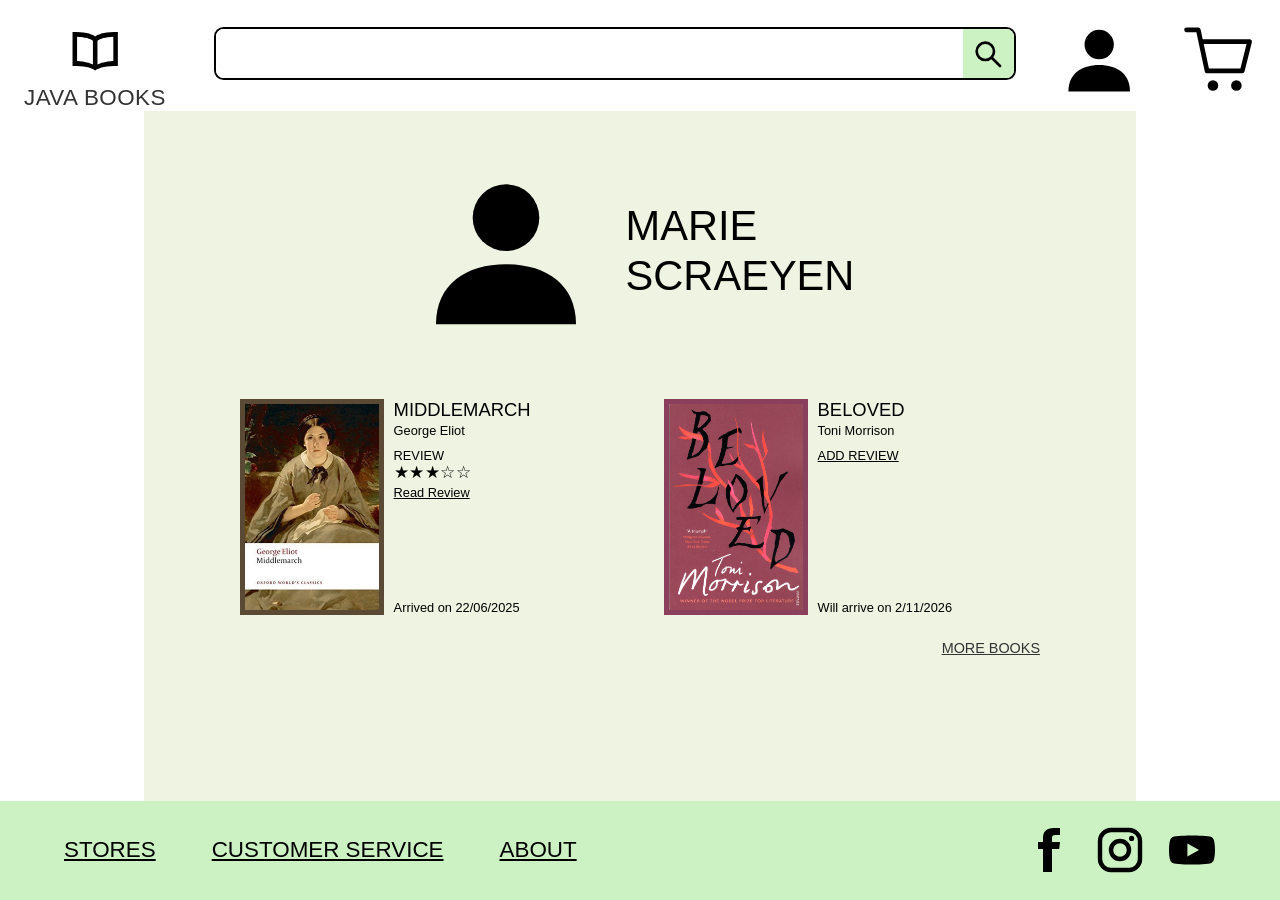
==== front_end/account.html @ ed9c6ef7 "Added a static bookstore website" ====
<!DOCTYPE html>
<html lang="en">
<head>
<meta charset="UTF-8">
<meta name="viewport" content="width=device-width, initial-scale=1">
<title>Marie Scraeyen – Java Books</title>
<link rel="stylesheet" href="style.css">
<link rel="stylesheet" href="account.css">
</head>
<body>

<header class="site-header">
  <a class="logo" href="index.html" aria-label="Java Books home">
    <svg viewBox="0 0 24 24" aria-hidden="true"><path d="M12 5.5C10 4 7 3.5 2 3.5v15c5 0 8 .5 10 2 2-1.5 5-2 10-2v-15c-5 0-8 .5-10 2zM4 5.6c3.6.2 5.8.8 7 1.8v10.5c-1.4-.8-3.4-1.3-7-1.6zm16 0v10.7c-3.6.3-5.6.8-7 1.6V7.4c1.2-1 3.4-1.6 7-1.8z"/></svg>
    <span>JAVA BOOKS</span>
  </a>

  <form class="search" role="search" action="#">
    <label class="visually-hidden" for="q">Search books</label>
    <input id="q" type="search" name="q">
    <button type="submit" aria-label="Search">
      <svg viewBox="0 0 24 24" aria-hidden="true"><circle cx="10" cy="10" r="6.5" fill="none" stroke="currentColor" stroke-width="2"/><path d="M15 15l6 6" stroke="currentColor" stroke-width="2" stroke-linecap="round"/></svg>
    </button>
  </form>

  <a class="icon-link" href="account.html" aria-label="Account">
    <svg viewBox="0 0 24 24" aria-hidden="true"><circle cx="12" cy="7" r="5"/><path d="M1.5 23c0-6 4.5-9 10.5-9s10.5 3 10.5 9z"/></svg>
  </a>
  <a class="icon-link" href="cart.html" aria-label="Cart">
    <svg viewBox="0 0 24 24" aria-hidden="true"><path d="M1 2h4l3 14h12l2.5-10H6" fill="none" stroke="currentColor" stroke-width="1.6" stroke-linejoin="round" stroke-linecap="round"/><circle cx="10" cy="21" r="1.8"/><circle cx="18" cy="21" r="1.8"/></svg>
  </a>
</header>

<main class="account">
  <section class="profile">
    <svg class="avatar" viewBox="0 0 24 24" role="img" aria-label="Profile picture"><circle cx="12" cy="7" r="5"/><path d="M1.5 23c0-6 4.5-9 10.5-9s10.5 3 10.5 9z"/></svg>
    <h1>MARIE<br>SCRAEYEN</h1>
  </section>

  <ul class="orders">
    <li class="order">
      <a href="product.html"><img class="cover middlemarch" src="assets/middlemarch.png" alt="Middlemarch cover"></a>
      <div class="order-info">
        <div>
          <h2>MIDDLEMARCH</h2>
          <p class="author">George Eliot</p>
          <p class="label">REVIEW</p>
          <p class="stars" role="img" aria-label="3 out of 5 stars">★★★☆☆</p>
          <a class="text-link" href="#">Read Review</a>
        </div>
        <p class="delivery">Arrived on <time datetime="2025-06-22">22/06/2025</time></p>
      </div>
    </li>

    <li class="order">
      <a href="product.html"><img class="cover beloved" src="assets/beloved.png" alt="Beloved cover"></a>
      <div class="order-info">
        <div>
          <h2>BELOVED</h2>
          <p class="author">Toni Morrison</p>
          <a class="text-link add-review" href="#">ADD REVIEW</a>
        </div>
        <p class="delivery">Will arrive on <time datetime="2026-11-02">2/11/2026</time></p>
      </div>
    </li>
  </ul>

  <div class="more-wrap"><a class="more" href="index.html">MORE BOOKS</a></div>
</main>

<footer class="site-footer">
  <nav aria-label="Footer">
    <a href="#">STORES</a>
    <a href="#">CUSTOMER SERVICE</a>
    <a href="#">ABOUT</a>
  </nav>
  <div class="social">
    <a href="#" aria-label="Facebook">
      <svg viewBox="0 0 24 24"><path d="M14 8V6c0-1 .3-1.5 1.7-1.5H18V1h-3.2C11.2 1 9.5 3 9.5 5.8V8H7v3.5h2.5V23H14V11.5h3.6L18 8z"/></svg>
    </a>
    <a href="#" aria-label="Instagram">
      <svg viewBox="0 0 24 24"><rect x="2" y="2" width="20" height="20" rx="5.5" fill="none" stroke="currentColor" stroke-width="2.2"/><circle cx="12" cy="12" r="4.5" fill="none" stroke="currentColor" stroke-width="2.2"/><circle cx="17.8" cy="6.2" r="1.3"/></svg>
    </a>
    <a href="#" aria-label="YouTube">
      <svg viewBox="0 0 24 24"><path d="M23 7.2c-.3-1.1-1-1.8-2.1-2C19 4.7 12 4.7 12 4.7s-7 0-8.9.5c-1.1.3-1.8 1-2.1 2C.5 9.1.5 12 .5 12s0 2.9.5 4.8c.3 1.1 1 1.8 2.1 2 1.9.5 8.9.5 8.9.5s7 0 8.9-.5c1.1-.3 1.8-1 2.1-2 .5-1.9.5-4.8.5-4.8s0-2.9-.5-4.8zM9.7 15.2V8.8l5.8 3.2z"/></svg>
    </a>
  </div>
</footer>

</body>
</html>
---- front_end/style.css ----
:root {
  --ink: #000;
  --text: #333;
  --mint: #ccf2c3;
  --page: #fff;
}

* { box-sizing: border-box; }

body {
  margin: 0;
  min-height: 100vh;
  display: flex;
  flex-direction: column;
  background: var(--page);
  color: var(--text);
  font-family: "Inter", "Helvetica Neue", Arial, sans-serif;
}

a { color: inherit; }
:focus-visible { outline: 3px solid #2b7a2b; outline-offset: 2px; }

.visually-hidden {
  position: absolute;
  width: 1px; height: 1px;
  overflow: hidden;
  clip: rect(0 0 0 0);
  white-space: nowrap;
}

/* ---------- Header ---------- */
.site-header {
  display: flex;
  align-items: center;
  gap: 3rem;
  padding: 1.5rem 1.5rem 0 1.5rem;
}

.logo {
  display: flex;
  flex-direction: column;
  align-items: center;
  gap: .4rem;
  text-decoration: none;
  font-size: 1.4rem;
  letter-spacing: .02em;
  color: var(--text);
}
.logo svg { width: 4.4rem; height: 3.4rem; fill: var(--ink); }

.search {
  flex: 1;
  display: flex;
  max-width: 75%;
  height: 3.3rem;
  border: 2px solid var(--ink);
  border-radius: .6rem;
  overflow: hidden;
  align-self: flex-start;
  margin-top: .2rem;
}
.search input {
  flex: 1;
  min-width: 0;
  border: 0;
  padding: 0 1rem;
  font: inherit;
  font-size: 1.1rem;
}
.search input:focus { outline: none; }
.search:focus-within { box-shadow: 0 0 0 3px #2b7a2b55; }
.search button {
  width: 3.2rem;
  border: 0;
  background: var(--mint);
  color: var(--ink);
  cursor: pointer;
  display: grid;
  place-items: center;
}
.search button svg { width: 2rem; height: 2rem; }

.icon-link { color: var(--ink); align-self: flex-start; }
.icon-link svg { width: 4.4rem; height: 4.4rem; fill: currentColor; display: block; }
.icon-link:last-child svg { width: 4.6rem; }

/* ---------- Book grid ---------- */
main {
  flex: 1;
  padding: 4rem 1.5rem 2rem;
  width: 100%;
  max-width: 62rem;
  margin: 0 auto;
}

.books {
  list-style: none;
  margin: 0;
  padding: 0;
  display: grid;
  grid-template-columns: repeat(3, 1fr);
  gap: 3rem;
}

.cover {
  display: block;
  width: 100%;
  aspect-ratio: 238 / 362;
  object-fit: cover;
  /* Fallback colours + alt text show if an image file is missing */
  background: #888;
  color: #fff;
  font-size: 1.2rem;
  text-align: center;
  padding: 1rem;
}
.cover.middlemarch { background: #5a4a35; }
.cover.beloved     { background: #8a3f5c; }
.cover.ulysses     { background: #3f8587; }

.books a { display: block; transition: transform .15s ease; }
.books a:hover { transform: translateY(-4px); }

.more {
  display: inline-block;
  margin-top: 1.4rem;
  font-size: 1.1rem;
  color: var(--text);
}

/* ---------- Footer ---------- */
.site-footer {
  background: var(--mint);
  display: flex;
  align-items: center;
  justify-content: space-between;
  flex-wrap: wrap;
  gap: 1rem;
  padding: 1.6rem 4rem;
}
.site-footer nav { display: flex; flex-wrap: wrap; gap: 3.5rem; }
.site-footer nav a { font-size: 1.4rem; color: var(--ink); }

.social { display: flex; align-items: center; gap: 1.5rem; }
.social a { color: var(--ink); }
.social svg { width: 3rem; height: 3rem; fill: currentColor; display: block; }

/* ---------- Small screens ---------- */
@media (max-width: 720px) {
  .site-header { flex-wrap: wrap; gap: 1rem; }
  .search { order: 5; flex-basis: 100%; max-width: none; }
  .icon-link { margin-left: auto; }
  .icon-link + .icon-link { margin-left: 0; }
  .books { grid-template-columns: 1fr; max-width: 20rem; margin: 0 auto; }
  .site-footer { padding: 1.4rem 1.5rem; }
  .site-footer nav { gap: 1.5rem; }
  .site-footer nav a { font-size: 1.1rem; }
}

@media (prefers-reduced-motion: reduce) {
  .books a { transition: none; }
  .books a:hover { transform: none; }
}
---- front_end/account.css ----
/* Account page – builds on style.css (header, footer, .cover, .more) */

main.account {
  max-width: 62rem;
  padding-top: 2.5rem;
  background-color: #eef3e2;
}

/* ---------- Profile ---------- */
.profile {
  display: flex;
  align-items: center;
  justify-content: center;
  gap: 2.5rem;
  margin-bottom: 3rem;
  width: 100%;
  height: 200px;
}

.avatar {
  width: 10rem;
  height: 10rem;
  fill: var(--ink);
  flex: none;
}

.profile h1 {
  margin: 0;
  font-size: 2.6rem;
  font-weight: 400;
  line-height: 1.2;
  color: var(--ink);
}

/* ---------- Orders ---------- */
.orders {
  list-style: none;
  margin: 0;
  padding: 0;
  display: grid;
  grid-template-columns: repeat(2, minmax(0, 1fr));
  gap: 2rem 3rem;
  max-width: 50rem;
  margin-inline: auto;
  height: 50%;
}

.order {
  display: flex;
  gap: .6rem;
}

.order .cover {
  width: 9rem;
  flex: none;
  aspect-ratio: 2 / 3;
  padding: .3rem;
  font-size: .65rem;
}

.order > a { display: block; flex: none; }

.order-info {
  display: flex;
  flex-direction: column;
  justify-content: space-between;
  min-width: 0;
  color: var(--ink);
}

.order-info h2 {
  margin: 0;
  font-size: 1.15rem;
  font-weight: 400;
}

.order-info p { margin: 0; }

.author {
  font-size: .8rem;
  margin-top: .15rem !important;
}

.label {
  font-size: .8rem;
  margin-top: .6rem !important;
}

.stars {
  font-size: 1.05rem;
  line-height: 1.2;
  letter-spacing: .03em;
}

.text-link {
  display: inline-block;
  font-size: .8rem;
  color: var(--ink);
}

.add-review { margin-top: .6rem; }

.delivery { font-size: .8rem; }

.more-wrap {
  max-width: 50rem;
  margin: 1.5rem auto 0;
  text-align: right;
}
.more-wrap .more { margin-top: 0; font-size: .9rem; }

/* ---------- Responsive ---------- */
@media (max-width: 720px) {
  .profile { gap: 1.2rem; }
  .avatar { width: 5.5rem; height: 5.5rem; }
  .profile h1 { font-size: 1.8rem; }
  .orders { grid-template-columns: 1fr; }
}
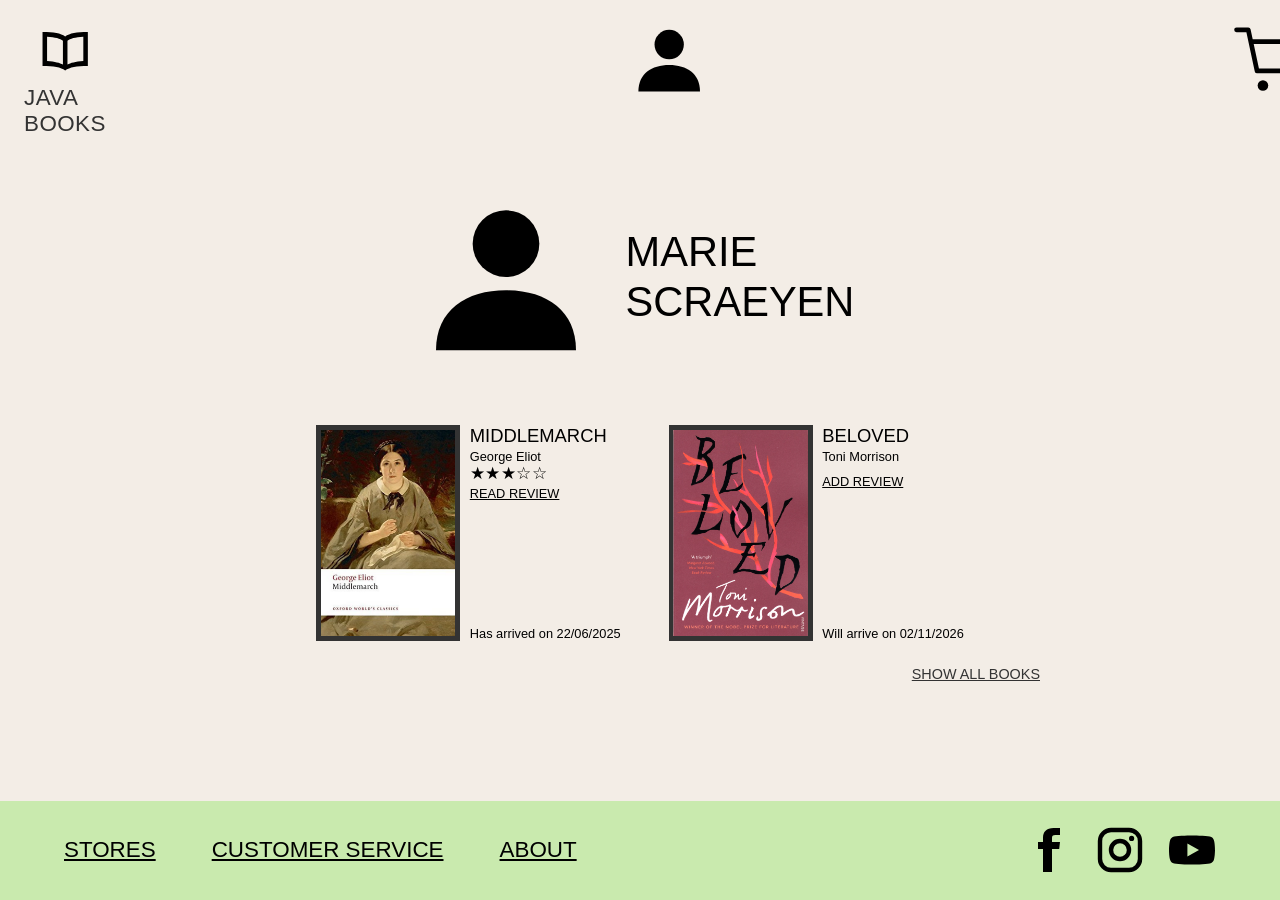
==== commit 7177ee72: "Added front end functionality" ====
--- a/front_end/account.html
+++ b/front_end/account.html
@@ -15,13 +15,13 @@
     <span>JAVA BOOKS</span>
   </a>
 
-  <form class="search" role="search" action="#">
+  <!-- <form class="search" role="search" action="#">
     <label class="visually-hidden" for="q">Search books</label>
     <input id="q" type="search" name="q">
     <button type="submit" aria-label="Search">
       <svg viewBox="0 0 24 24" aria-hidden="true"><circle cx="10" cy="10" r="6.5" fill="none" stroke="currentColor" stroke-width="2"/><path d="M15 15l6 6" stroke="currentColor" stroke-width="2" stroke-linecap="round"/></svg>
     </button>
-  </form>
+  </form> -->
 
   <a class="icon-link" href="account.html" aria-label="Account">
     <svg viewBox="0 0 24 24" aria-hidden="true"><circle cx="12" cy="7" r="5"/><path d="M1.5 23c0-6 4.5-9 10.5-9s10.5 3 10.5 9z"/></svg>
@@ -38,36 +38,9 @@
   </section>
 
   <ul class="orders">
-    <li class="order">
-      <a href="product.html"><img class="cover middlemarch" src="assets/middlemarch.png" alt="Middlemarch cover"></a>
-      <div class="order-info">
-        <div>
-          <h2>MIDDLEMARCH</h2>
-          <p class="author">George Eliot</p>
-          <p class="label">REVIEW</p>
-          <p class="stars" role="img" aria-label="3 out of 5 stars">★★★☆☆</p>
-          <a class="text-link" href="#">Read Review</a>
-        </div>
-        <p class="delivery">Arrived on <time datetime="2025-06-22">22/06/2025</time></p>
-      </div>
-    </li>
-
-    <li class="order">
-      <a href="product.html"><img class="cover beloved" src="assets/beloved.png" alt="Beloved cover"></a>
-      <div class="order-info">
-        <div>
-          <h2>BELOVED</h2>
-          <p class="author">Toni Morrison</p>
-          <a class="text-link add-review" href="#">ADD REVIEW</a>
-        </div>
-        <p class="delivery">Will arrive on <time datetime="2026-11-02">2/11/2026</time></p>
-      </div>
-    </li>
   </ul>
-
-  <div class="more-wrap"><a class="more" href="index.html">MORE BOOKS</a></div>
+  <div class="more-wrap"><a id="more" class="more" href="#more">SHOW ALL BOOKS</a></div>
 </main>
-
 <footer class="site-footer">
   <nav aria-label="Footer">
     <a href="#">STORES</a>
@@ -75,17 +48,17 @@
     <a href="#">ABOUT</a>
   </nav>
   <div class="social">
-    <a href="#" aria-label="Facebook">
+    <a href="https://www.facebook.com" aria-label="Facebook">
       <svg viewBox="0 0 24 24"><path d="M14 8V6c0-1 .3-1.5 1.7-1.5H18V1h-3.2C11.2 1 9.5 3 9.5 5.8V8H7v3.5h2.5V23H14V11.5h3.6L18 8z"/></svg>
     </a>
-    <a href="#" aria-label="Instagram">
+    <a href="https://www.instagram.com" aria-label="Instagram">
       <svg viewBox="0 0 24 24"><rect x="2" y="2" width="20" height="20" rx="5.5" fill="none" stroke="currentColor" stroke-width="2.2"/><circle cx="12" cy="12" r="4.5" fill="none" stroke="currentColor" stroke-width="2.2"/><circle cx="17.8" cy="6.2" r="1.3"/></svg>
     </a>
-    <a href="#" aria-label="YouTube">
+    <a href="https://www.youtube.com" aria-label="YouTube">
       <svg viewBox="0 0 24 24"><path d="M23 7.2c-.3-1.1-1-1.8-2.1-2C19 4.7 12 4.7 12 4.7s-7 0-8.9.5c-1.1.3-1.8 1-2.1 2C.5 9.1.5 12 .5 12s0 2.9.5 4.8c.3 1.1 1 1.8 2.1 2 1.9.5 8.9.5 8.9.5s7 0 8.9-.5c1.1-.3 1.8-1 2.1-2 .5-1.9.5-4.8.5-4.8s0-2.9-.5-4.8zM9.7 15.2V8.8l5.8 3.2z"/></svg>
     </a>
   </div>
 </footer>
-
+  <script src="profile.js"></script>
 </body>
 </html>
--- a/front_end/style.css
+++ b/front_end/style.css
@@ -1,8 +1,8 @@
 :root {
   --ink: #000;
   --text: #333;
-  --mint: #ccf2c3;
-  --page: #fff;
+  --mint: #c9eaae;
+  --page: #f3ede6;
 }
 
 * { box-sizing: border-box; }
@@ -31,9 +31,10 @@
 /* ---------- Header ---------- */
 .site-header {
   display: flex;
-  align-items: center;
-  gap: 3rem;
+  align-items: space-between;
+  gap: 33rem;
   padding: 1.5rem 1.5rem 0 1.5rem;
+  width: 100vw;
 }
 
 .logo {
@@ -48,7 +49,7 @@
 }
 .logo svg { width: 4.4rem; height: 3.4rem; fill: var(--ink); }
 
-.search {
+/* .search {
   flex: 1;
   display: flex;
   max-width: 75%;
@@ -78,7 +79,7 @@
   display: grid;
   place-items: center;
 }
-.search button svg { width: 2rem; height: 2rem; }
+.search button svg { width: 2rem; height: 2rem; } */
 
 .icon-link { color: var(--ink); align-self: flex-start; }
 .icon-link svg { width: 4.4rem; height: 4.4rem; fill: currentColor; display: block; }
@@ -108,15 +109,15 @@
   aspect-ratio: 238 / 362;
   object-fit: cover;
   /* Fallback colours + alt text show if an image file is missing */
-  background: #888;
+  background: var(--text);
   color: #fff;
   font-size: 1.2rem;
   text-align: center;
   padding: 1rem;
 }
-.cover.middlemarch { background: #5a4a35; }
+/* .cover.middlemarch { background: #5a4a35; }
 .cover.beloved     { background: #8a3f5c; }
-.cover.ulysses     { background: #3f8587; }
+.cover.ulysses     { background: #3f8587; } */
 
 .books a { display: block; transition: transform .15s ease; }
 .books a:hover { transform: translateY(-4px); }
--- a/front_end/account.css
+++ b/front_end/account.css
@@ -3,7 +3,7 @@
 main.account {
   max-width: 62rem;
   padding-top: 2.5rem;
-  background-color: #eef3e2;
+  /* background-color: #f1f3eb; */
 }
 
 /* ---------- Profile ---------- */
@@ -34,13 +34,16 @@
 
 /* ---------- Orders ---------- */
 .orders {
+  width: 80%;
   list-style: none;
   margin: 0;
   padding: 0;
-  display: grid;
-  grid-template-columns: repeat(2, minmax(0, 1fr));
+  display: flex;
+  flex-wrap: wrap;
+  justify-content: center;
+  /* grid-template-columns: repeat(2, minmax(0, 1fr)); */
   gap: 2rem 3rem;
-  max-width: 50rem;
+  /* max-width: 50rem; */
   margin-inline: auto;
   height: 50%;
 }
